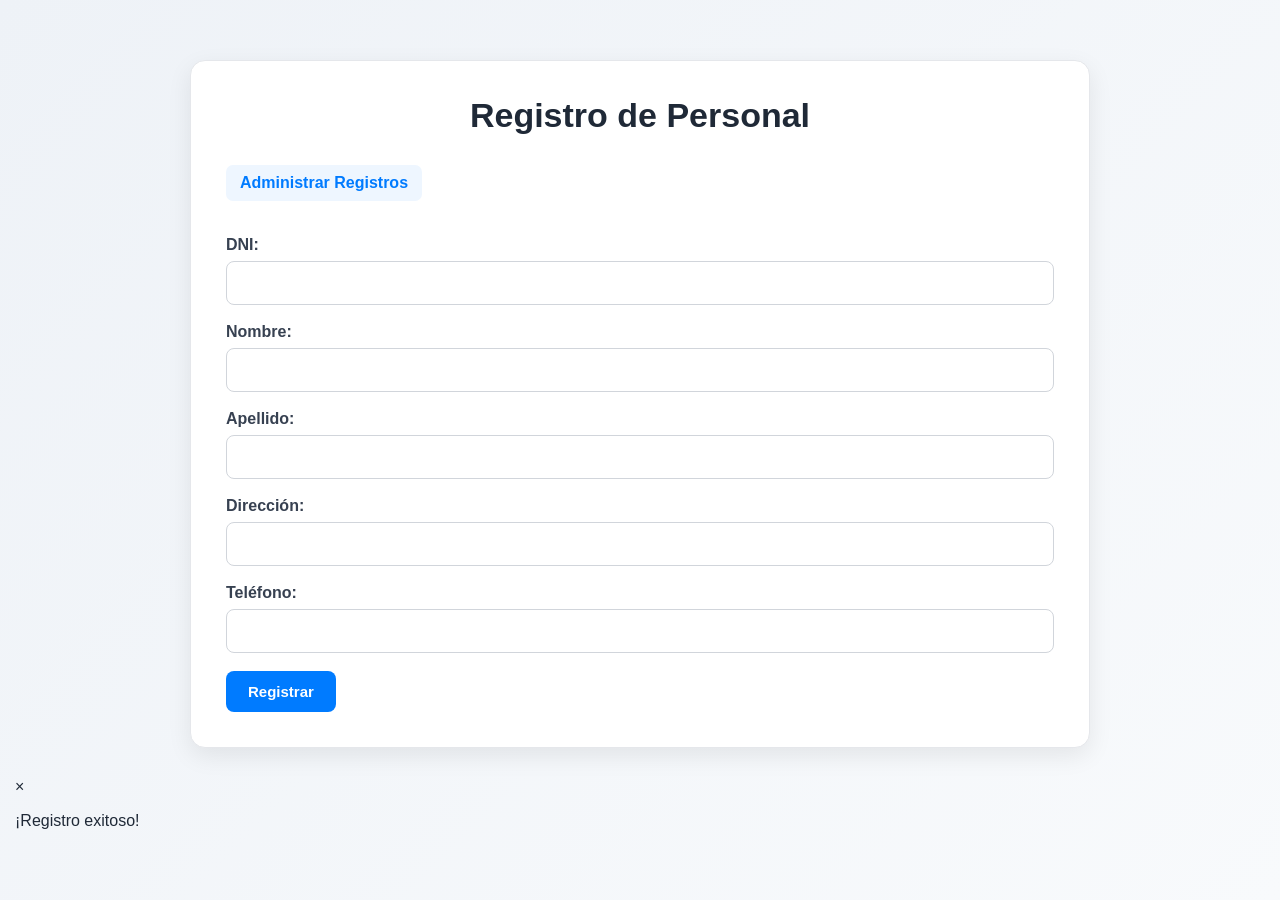
==== templates/index.html @ c75a1dc8 "Práctica Calificada N1" ====
<!DOCTYPE html> 
<html lang="es"> 
<head> 
    <meta charset="UTF-8"> 
    <meta name="viewport" content="width=device-width, initial-scale=1.0"> 
    <title>Registro de Persona</title> 
    <link rel="stylesheet" href="/static/styles.css"> 
</head> 
<body> 
    <div class="container"> 
        <h1>Registro de Personal</h1> 
         
        <a href="/administrar" class="administrar-link">Administrar Registros</a> 
        <div class="separator"></div> 

        <form action="/registrar" method="post"> 
            <div class="form-group"> 
                <label for="dni">DNI:</label> 
                <input type="text" id="dni" name="dni" required> 
            </div> 

            <div class="form-group"> 
                <label for="nombre">Nombre:</label> 
                <input type="text" id="nombre" name="nombre" required> 
            </div> 

            <div class="form-group"> 
                <label for="apellido">Apellido:</label> 
                <input type="text" id="apellido" name="apellido" required> 
            </div> 

            <div class="form-group"> 
                <label for="direccion">Dirección:</label> 
                <input type="text" id="direccion" name="direccion"> 
            </div> 

            <div class="form-group"> 
                <label for="telefono">Teléfono:</label> 
                <input type="text" id="telefono" name="telefono"> 
            </div> 

            <button type="submit" onclick="mostrarMensaje()">Registrar</button> 
        </form> 
    </div> 
 
    <!-- Modal para el mensaje de registro exitoso --> 
    <div id="modal" class="modal"> 
        <div class="modal-content"> 
            <span class="close" onclick="cerrarMensaje()">&times;</span> 
            <p>¡Registro exitoso!</p> 
        </div> 
    </div> 
 
    <script> 
        function mostrarMensaje() { 
            var modal = document.getElementById('modal'); 
            modal.style.display = 'block'; 
        } 
 
        function cerrarMensaje() { 
            var modal = document.getElementById('modal'); 
            modal.style.display = 'none'; 
        } 
    </script> 
</body> 
</html>
---- static/styles.css ----
* {
    box-sizing: border-box;
}

body {
    font-family: Arial, sans-serif;
    background: linear-gradient(135deg, #eef2f7, #f8fafc);
    margin: 0;
    padding: 30px 15px;
    min-height: 100vh;
    color: #1f2937;
}

.container {
    max-width: 900px;
    margin: 30px auto;
    background: #fff;
    padding: 35px;
    border-radius: 15px;
    box-shadow: 0 8px 25px rgba(0, 0, 0, 0.08);
    border: 1px solid #e5e7eb;
}

h1 {
    text-align: center;
    margin-top: 0;
    margin-bottom: 30px;
    font-size: 34px;
    color: #1f2937;
}

.form-group {
    margin-bottom: 18px;
}

label {
    display: block;
    font-weight: bold;
    margin-bottom: 7px;
    color: #374151;
}

input[type="text"] {
    width: 100%;
    padding: 12px 14px;
    border-radius: 8px;
    border: 1px solid #d1d5db;
    font-size: 16px;
    outline: none;
    transition: all 0.3s ease;
}

input[type="text"]:focus {
    border-color: #007bff;
    box-shadow: 0 0 0 3px rgba(0, 123, 255, 0.12);
}

button {
    background-color: #007bff;
    color: white;
    border: none;
    padding: 12px 22px;
    border-radius: 8px;
    cursor: pointer;
    font-size: 15px;
    font-weight: bold;
    transition: all 0.25s ease;
}

button:hover {
    background-color: #0056b3;
    transform: translateY(-2px);
}

.administrar-link {
    display: inline-block;
    margin-bottom: 15px;
    padding: 9px 14px;
    text-decoration: none;
    color: #007bff;
    background-color: #eef6ff;
    border-radius: 7px;
    font-weight: bold;
    transition: all 0.25s ease;
}

.administrar-link:hover {
    background-color: #dceeff;
    transform: translateY(-1px);
}

.separator {
    margin-bottom: 20px;
}

table {
    width: 100%;
    border-collapse: separate;
    border-spacing: 0;
    overflow: hidden;
    border: 1px solid #e5e7eb;
    border-radius: 10px;
}

table th,
table td {
    padding: 14px 12px;
    border-bottom: 1px solid #e5e7eb;
    text-align: left;
}

table th {
    background-color: #f3f4f6;
    color: #1f2937;
    font-weight: bold;
}

table tbody tr {
    transition: background-color 0.2s ease;
}

table tbody tr:hover {
    background-color: #f8fbff;
}

table tbody tr:last-child td {
    border-bottom: none;
}

.acciones {
    white-space: nowrap;
    text-align: center;
}

.btn-editar,
.btn-eliminar {
    display: inline-flex;
    align-items: center;
    justify-content: center;
    width: 44px;
    height: 44px;
    padding: 0;
    margin: 2px;
    border: none;
    border-radius: 9px;
    cursor: pointer;
    text-decoration: none;
    font-size: 18px;
    transition: all 0.25s ease;
}

.btn-editar {
    background-color: #ffc107;
}

.btn-editar:hover {
    background-color: #e0a800;
    transform: translateY(-2px) scale(1.05);
}

.btn-eliminar {
    background-color: #dc3545;
}

.btn-eliminar:hover {
    background-color: #b02a37;
    transform: translateY(-2px) scale(1.05);
}

.sin-registros {
    text-align: center;
    color: #6b7280;
    padding: 25px;
}

@media (max-width: 768px) {
    .container {
        padding: 20px;
        margin: 15px auto;
    }

    h1 {
        font-size: 27px;
    }

    table {
        display: block;
        overflow-x: auto;
    }
}
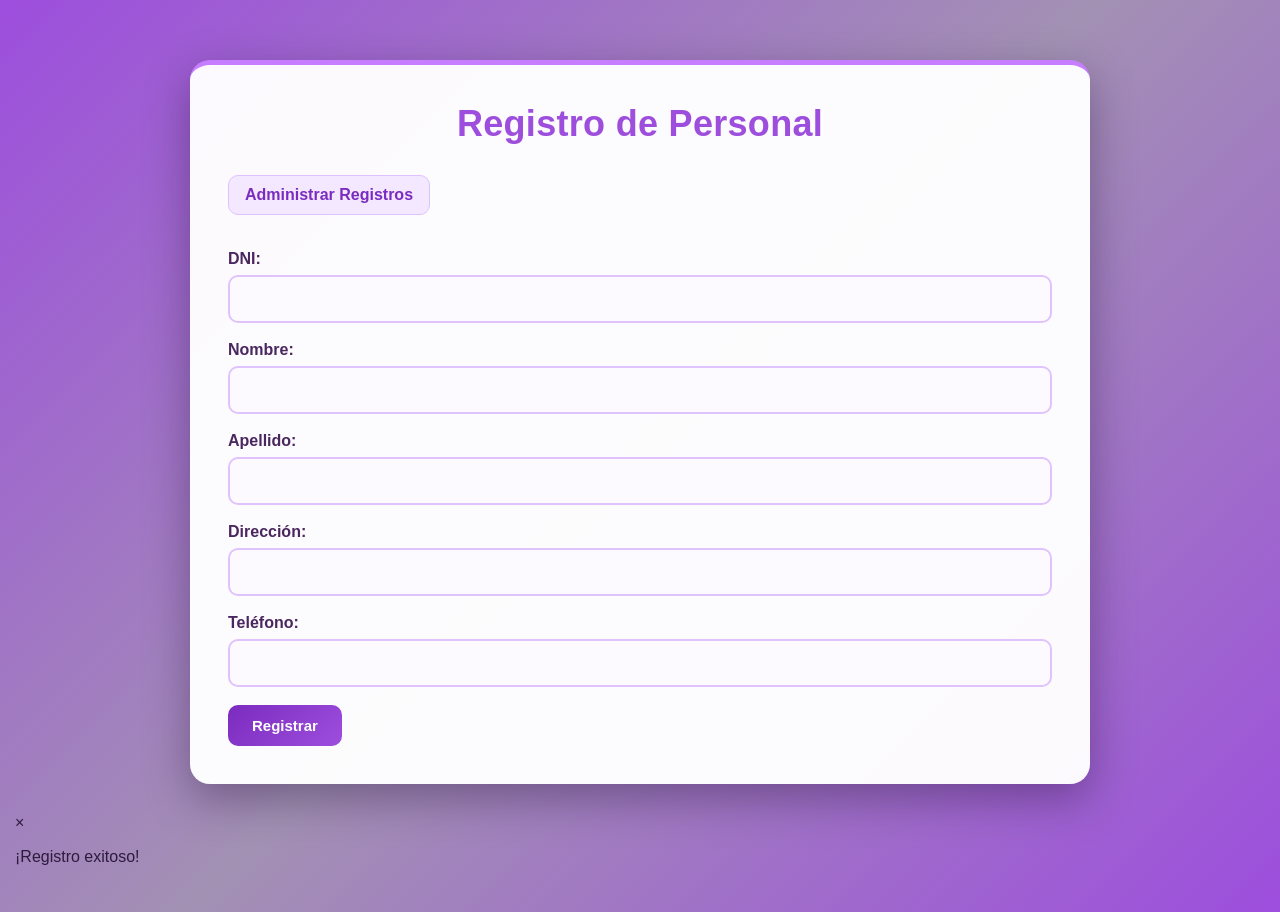
==== commit 292f14bc: "Configurar variables de entorno" ====
--- a/templates/index.html
+++ b/templates/index.html
@@ -43,7 +43,6 @@
         </form> 
     </div> 
  
-    <!-- Modal para el mensaje de registro exitoso --> 
     <div id="modal" class="modal"> 
         <div class="modal-content"> 
             <span class="close" onclick="cerrarMensaje()">&times;</span> 
--- a/static/styles.css
+++ b/static/styles.css
@@ -1,190 +1,124 @@
-* {
-    box-sizing: border-box;
-}
+* { box-sizing: border-box; }
 
 body {
     font-family: Arial, sans-serif;
-    background: linear-gradient(135deg, #eef2f7, #f8fafc);
-    margin: 0;
-    padding: 30px 15px;
-    min-height: 100vh;
-    color: #1f2937;
+    background: linear-gradient(135deg, #9d4edd, #a391b4, #9d4edd);
+    margin: 0; padding: 30px 15px; min-height: 100vh; color: #2d1b3d;
 }
 
 .container {
-    max-width: 900px;
-    margin: 30px auto;
-    background: #fff;
-    padding: 35px;
-    border-radius: 15px;
-    box-shadow: 0 8px 25px rgba(0, 0, 0, 0.08);
-    border: 1px solid #e5e7eb;
+    max-width: 900px; margin: 30px auto; background: rgba(255,255,255,0.97);
+    padding: 38px; border-radius: 20px;
+    box-shadow: 0 15px 45px rgba(20,0,40,0.35);
+    border-top: 5px solid #c77dff;
 }
 
 h1 {
-    text-align: center;
-    margin-top: 0;
-    margin-bottom: 30px;
-    font-size: 34px;
-    color: #1f2937;
+    text-align: center; margin: 0 0 30px; font-size: 36px;
+    color: #9d4edd; letter-spacing: .3px;
 }
 
-.form-group {
-    margin-bottom: 18px;
-}
+.form-group { margin-bottom: 18px; }
 
 label {
-    display: block;
-    font-weight: bold;
-    margin-bottom: 7px;
-    color: #374151;
+    display: block; font-weight: bold; margin-bottom: 7px; color: #4a275f;
 }
 
 input[type="text"] {
-    width: 100%;
-    padding: 12px 14px;
-    border-radius: 8px;
-    border: 1px solid #d1d5db;
-    font-size: 16px;
-    outline: none;
-    transition: all 0.3s ease;
+    width: 100%; padding: 13px 15px; border-radius: 10px;
+    border: 2px solid #e0c3fc; background: #fdfaff;
+    font-size: 16px; outline: none; transition: .25s;
 }
 
 input[type="text"]:focus {
-    border-color: #007bff;
-    box-shadow: 0 0 0 3px rgba(0, 123, 255, 0.12);
+    border-color: #9d4edd; background: #fff;
+    box-shadow: 0 0 0 4px rgba(157,78,221,.13);
 }
 
 button {
-    background-color: #007bff;
-    color: white;
-    border: none;
-    padding: 12px 22px;
-    border-radius: 8px;
-    cursor: pointer;
-    font-size: 15px;
-    font-weight: bold;
-    transition: all 0.25s ease;
+    background: linear-gradient(135deg, #7b2cbf, #9d4edd);
+    color: white; border: none; padding: 12px 24px;
+    border-radius: 10px; cursor: pointer; font-size: 15px;
+    font-weight: bold; transition: .25s;
 }
 
 button:hover {
-    background-color: #0056b3;
     transform: translateY(-2px);
+    box-shadow: 0 7px 18px rgba(123,44,191,.35);
 }
 
 .administrar-link {
-    display: inline-block;
-    margin-bottom: 15px;
-    padding: 9px 14px;
-    text-decoration: none;
-    color: #007bff;
-    background-color: #eef6ff;
-    border-radius: 7px;
-    font-weight: bold;
-    transition: all 0.25s ease;
+    display: inline-block; margin-bottom: 15px; padding: 10px 16px;
+    text-decoration: none; color: #7b2cbf; background: #f3e8ff;
+    border: 1px solid #dec2ff; border-radius: 10px;
+    font-weight: bold; transition: .25s;
 }
 
 .administrar-link:hover {
-    background-color: #dceeff;
-    transform: translateY(-1px);
+    color: white; background: #7b2cbf; transform: translateY(-2px);
 }
 
-.separator {
-    margin-bottom: 20px;
+.separator { margin-bottom: 20px; }
+
+table {
+    width: 100%; border-collapse: separate; border-spacing: 0;
+    overflow: hidden; border-radius: 12px;
+    border: 1px solid #e4d5ef; background: white;
 }
 
-table {
-    width: 100%;
-    border-collapse: separate;
-    border-spacing: 0;
-    overflow: hidden;
-    border: 1px solid #e5e7eb;
-    border-radius: 10px;
-}
-
-table th,
-table td {
-    padding: 14px 12px;
-    border-bottom: 1px solid #e5e7eb;
-    text-align: left;
+table th, table td {
+    padding: 15px 12px; border-bottom: 1px solid #eee3f5; text-align: left;
 }
 
 table th {
-    background-color: #f3f4f6;
-    color: #1f2937;
-    font-weight: bold;
+    background: linear-gradient(135deg, #5a189a, #7b2cbf);
+    color: white; font-weight: bold;
 }
 
-table tbody tr {
-    transition: background-color 0.2s ease;
+table tbody tr { transition: .2s; }
+
+table tbody tr:nth-child(even) { background: #faf5ff; }
+
+table tbody tr:hover {
+    background: #f0ddff; transform: scale(1.005);
 }
 
-table tbody tr:hover {
-    background-color: #f8fbff;
-}
+table tbody tr:last-child td { border-bottom: none; }
 
-table tbody tr:last-child td {
-    border-bottom: none;
-}
+.acciones { white-space: nowrap; text-align: center; }
 
-.acciones {
-    white-space: nowrap;
-    text-align: center;
-}
-
-.btn-editar,
-.btn-eliminar {
-    display: inline-flex;
-    align-items: center;
-    justify-content: center;
-    width: 44px;
-    height: 44px;
-    padding: 0;
-    margin: 2px;
-    border: none;
-    border-radius: 9px;
-    cursor: pointer;
-    text-decoration: none;
-    font-size: 18px;
-    transition: all 0.25s ease;
+.btn-editar, .btn-eliminar {
+    display: inline-flex; align-items: center; justify-content: center;
+    width: 44px; height: 44px; padding: 0; margin: 2px;
+    border: none; border-radius: 10px; cursor: pointer;
+    text-decoration: none; font-size: 18px; transition: .25s;
 }
 
 .btn-editar {
-    background-color: #ffc107;
+    background: linear-gradient(135deg, #ffb703, #fb8500);
 }
 
 .btn-editar:hover {
-    background-color: #e0a800;
-    transform: translateY(-2px) scale(1.05);
+    transform: translateY(-3px) scale(1.07);
+    box-shadow: 0 6px 15px rgba(251,133,0,.35);
 }
 
 .btn-eliminar {
-    background-color: #dc3545;
+    background: linear-gradient(135deg, #ef476f, #d90429);
 }
 
 .btn-eliminar:hover {
-    background-color: #b02a37;
-    transform: translateY(-2px) scale(1.05);
+    transform: translateY(-3px) scale(1.07);
+    box-shadow: 0 6px 15px rgba(217,4,41,.3);
 }
 
 .sin-registros {
-    text-align: center;
-    color: #6b7280;
-    padding: 25px;
+    text-align: center; color: #765487; padding: 25px;
 }
 
 @media (max-width: 768px) {
-    .container {
-        padding: 20px;
-        margin: 15px auto;
-    }
-
-    h1 {
-        font-size: 27px;
-    }
-
-    table {
-        display: block;
-        overflow-x: auto;
-    }
+    body { padding: 15px 10px; }
+    .container { padding: 22px; margin: 15px auto; }
+    h1 { font-size: 28px; }
+    table { display: block; overflow-x: auto; }
 }
